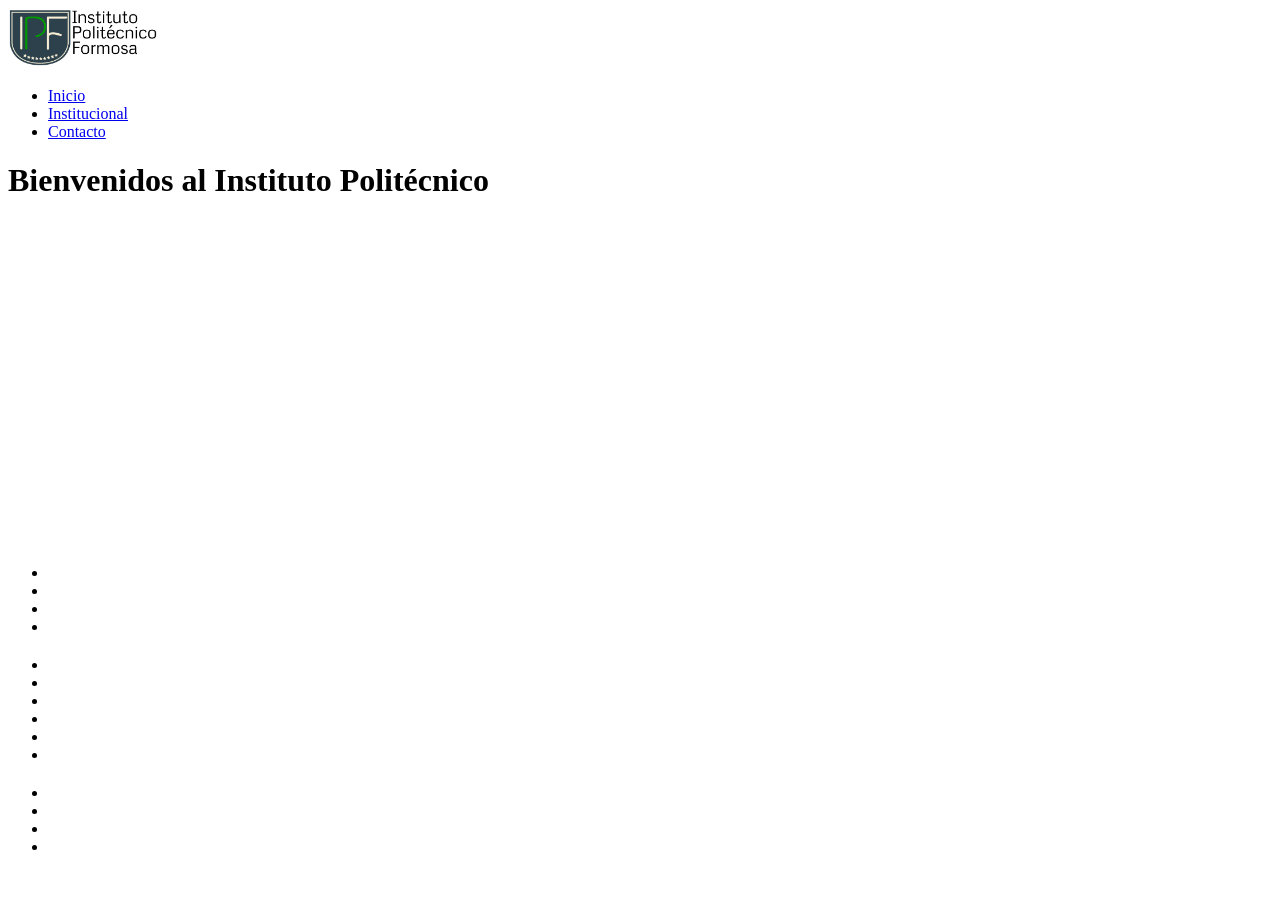
==== index.html @ 4e0a53d9 "Estructura del index html" ====
<!doctype html>
<html lang="es">
  <head>
    <meta charset="UTF-8" />
    <meta name="viewport" content="width=device-width, initial-scale=1.0" />
    <title>Document</title>
    <link rel="stylesheet" href="assets/css/style-inicio.css" />
  </head>
  <body>
    <header class="cabecera">
      <img src="assets/img/logo.png" width="150" alt />
    </header>
    <main>
      <nav class="navegacion">
        <ul>
          <li><a href="index.html">Inicio</a></li>
          <li><a href="institucional.html">Institucional</a></li>
          <li><a href="contactos.html">Contacto</a></li>
        </ul>
      </nav>
      <h1>Bienvenidos al Instituto Politécnico</h1>
      <video
        src="assets/media/Instituto Politécnico Formosa.mp4"
        autoplay
        loop
        muted
        width="640 360"
      ></video>
      <p></p>
      <h2></h2>
      <ul>
        <li></li>
        <li></li>
        <li></li>
        <li></li>
      </ul>
      <h2></h2>
      <ul>
        <li></li>
        <li></li>
        <li></li>
        <li></li>
        <li></li>
        <li></li>
      </ul>
      <h2></h2>
      <ul>
        <li></li>
        <li></li>
        <li></li>
        <li></li>
      </ul>
      <h3></h3>
      <p></p>
    </main>
    <footer>
      <p></p>
    </footer>
  </body>
</html>
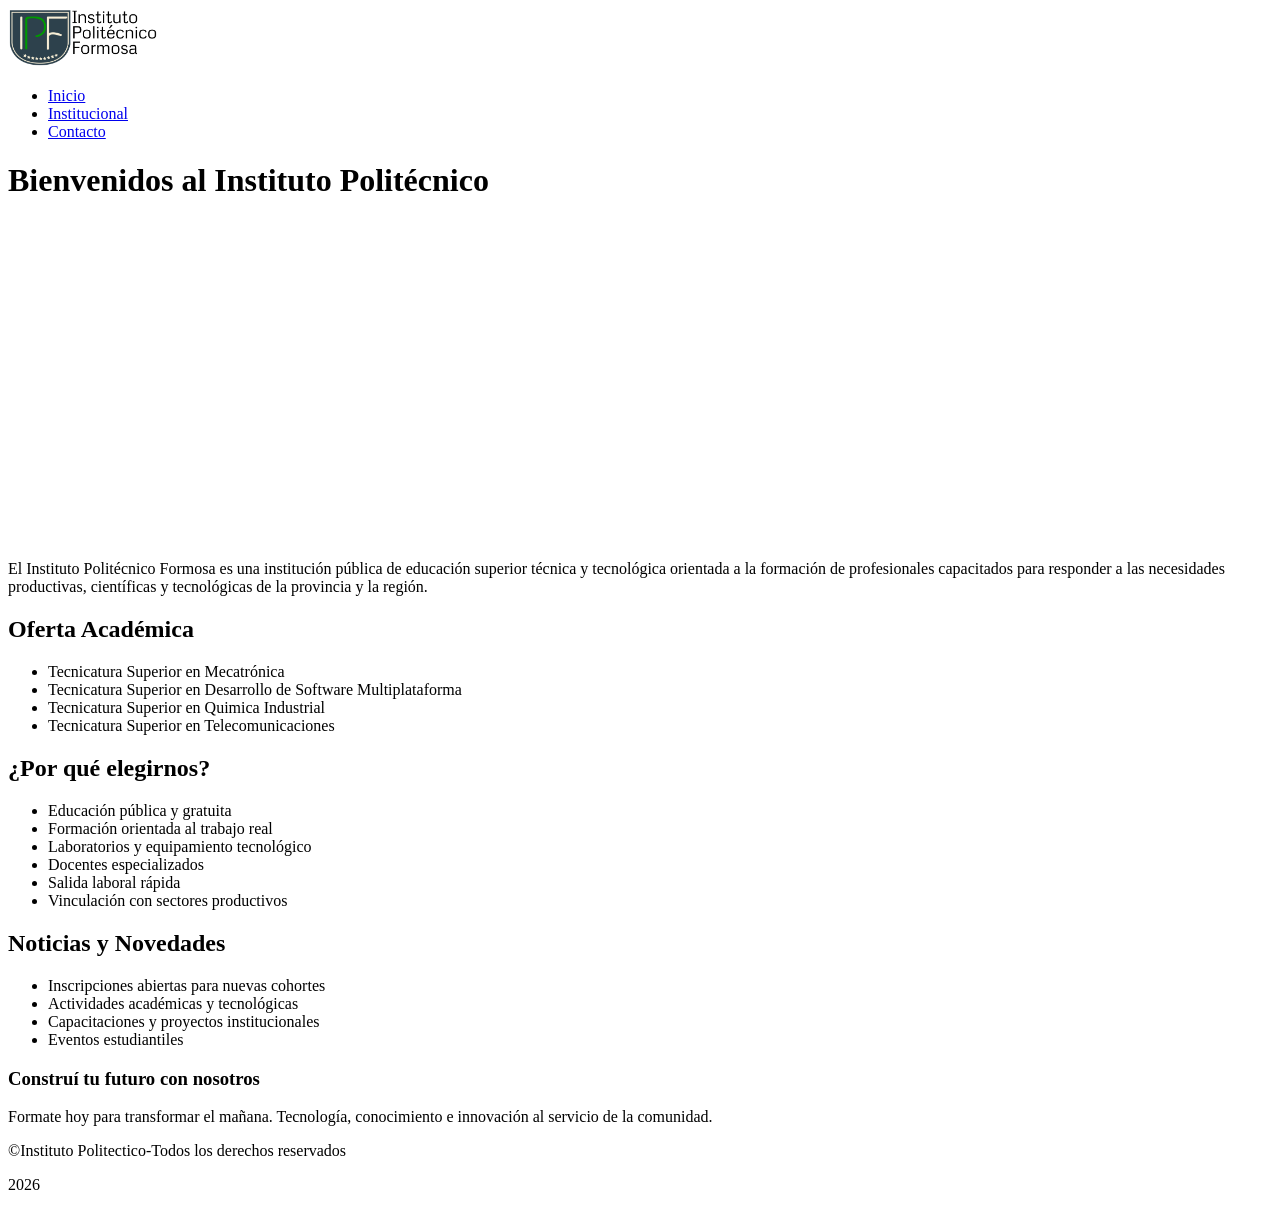
==== commit 59293247: "Se agregó información a la pagina de inicio (footer,h2,p,ul)" ====
--- a/index.html
+++ b/index.html
@@ -26,35 +26,44 @@
         muted
         width="640 360"
       ></video>
-      <p></p>
-      <h2></h2>
+      <p>
+        El Instituto Politécnico Formosa es una institución pública de educación
+        superior técnica y tecnológica orientada a la formación de profesionales
+        capacitados para responder a las necesidades productivas, científicas y
+        tecnológicas de la provincia y la región.
+      </p>
+      <h2>Oferta Académica</h2>
       <ul>
-        <li></li>
-        <li></li>
-        <li></li>
-        <li></li>
+        <li>Tecnicatura Superior en Mecatrónica</li>
+        <li>Tecnicatura Superior en Desarrollo de Software Multiplataforma</li>
+        <li>Tecnicatura Superior en Quimica Industrial</li>
+        <li>Tecnicatura Superior en Telecomunicaciones</li>
       </ul>
-      <h2></h2>
+      <h2>¿Por qué elegirnos?</h2>
       <ul>
-        <li></li>
-        <li></li>
-        <li></li>
-        <li></li>
-        <li></li>
-        <li></li>
+        <li>Educación pública y gratuita</li>
+        <li>Formación orientada al trabajo real</li>
+        <li>Laboratorios y equipamiento tecnológico</li>
+        <li>Docentes especializados</li>
+        <li>Salida laboral rápida</li>
+        <li>Vinculación con sectores productivos</li>
       </ul>
-      <h2></h2>
+      <h2>Noticias y Novedades</h2>
       <ul>
-        <li></li>
-        <li></li>
-        <li></li>
-        <li></li>
+        <li>Inscripciones abiertas para nuevas cohortes</li>
+        <li>Actividades académicas y tecnológicas</li>
+        <li>Capacitaciones y proyectos institucionales</li>
+        <li>Eventos estudiantiles</li>
       </ul>
-      <h3></h3>
-      <p></p>
+      <h3>Construí tu futuro con nosotros</h3>
+      <p>
+        Formate hoy para transformar el mañana. Tecnología, conocimiento e
+        innovación al servicio de la comunidad.
+      </p>
     </main>
     <footer>
-      <p></p>
+      &copy;Instituto Politectico-Todos los derechos reservados
+      <p>2026</p>
     </footer>
   </body>
 </html>
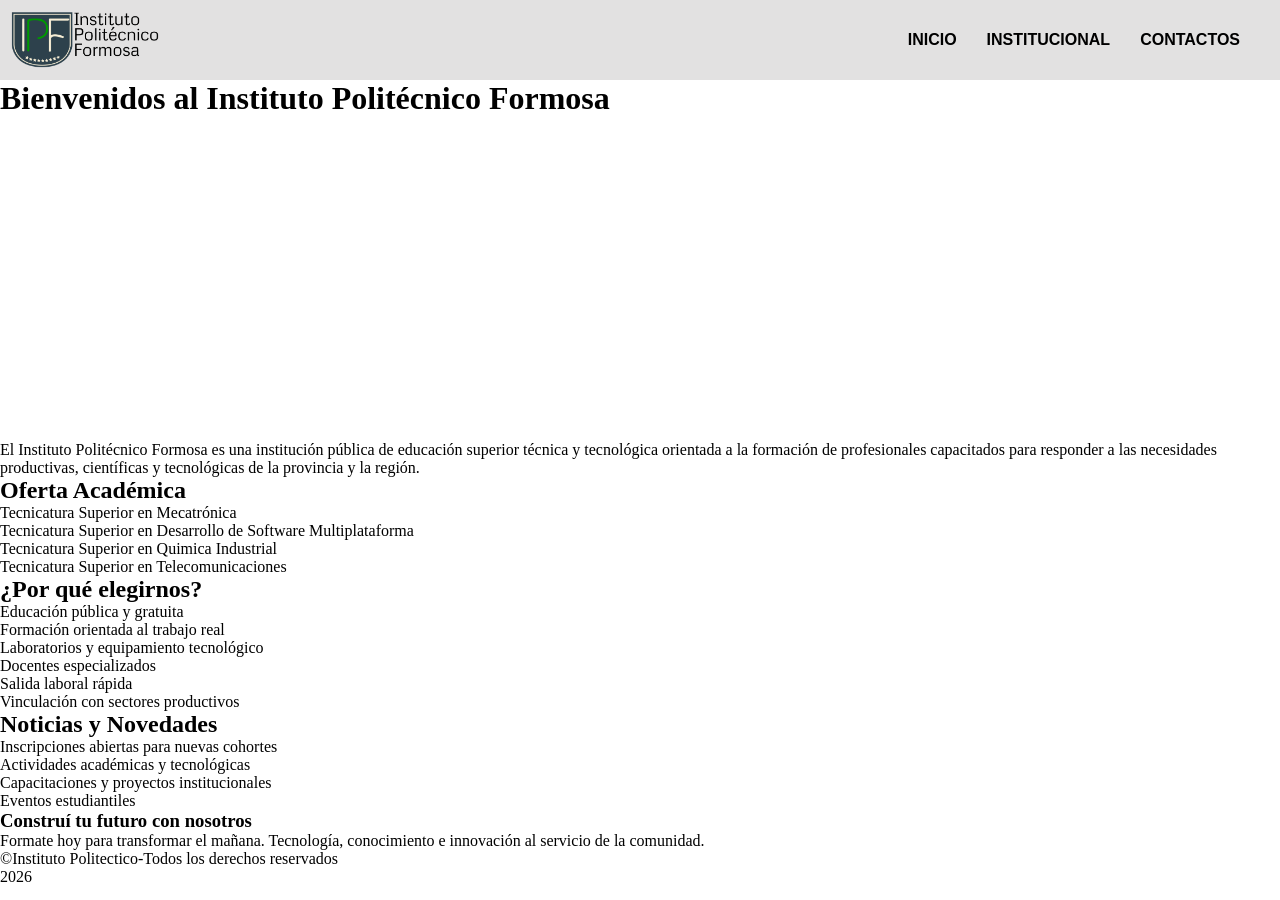
==== commit 5361f5e7: "style: aplicar diseño con flexbox y estilos visuales al nav bar" ====
--- a/index.html
+++ b/index.html
@@ -3,22 +3,24 @@
   <head>
     <meta charset="UTF-8" />
     <meta name="viewport" content="width=device-width, initial-scale=1.0" />
-    <title>Document</title>
+    <title>Instituto Politécnico Formosa</title>
     <link rel="stylesheet" href="assets/css/style-inicio.css" />
   </head>
   <body>
-    <header class="cabecera">
+    <header class="navbar">
+      <div class="logo">
       <img src="assets/img/logo.png" width="150" alt />
-    </header>
-    <main>
-      <nav class="navegacion">
+      </div>
+        <nav class="nav-links">
         <ul>
-          <li><a href="index.html">Inicio</a></li>
-          <li><a href="institucional.html">Institucional</a></li>
-          <li><a href="contactos.html">Contacto</a></li>
+          <li><a href="index.html">INICIO</a></li>
+          <li><a href="institucional.html">INSTITUCIONAL</a></li>
+          <li><a href="contactos.html">CONTACTOS</a></li>
         </ul>
       </nav>
-      <h1>Bienvenidos al Instituto Politécnico</h1>
+       </header>
+    <main>
+      <h1>Bienvenidos al Instituto Politécnico Formosa</h1>
       <video
         src="assets/media/Instituto Politécnico Formosa.mp4"
         autoplay
--- a/assets/css/style-inicio.css
+++ b/assets/css/style-inicio.css
@@ -0,0 +1,40 @@
+*{
+    padding: 0;
+    margin: 0;
+}
+/* BARRA DE NAVEGACION  */
+.navbar {
+background-color: rgb(226, 225, 225);
+font-family: Arial, sans-serif;
+padding: 10px;
+align-items: center;
+justify-content: space-between;
+display: flex;
+}
+.logo {
+height: 60px;
+display: block;
+}
+
+.nav-links ul {
+display: flex;
+list-style: none;
+padding: 15px;
+}
+
+.nab-links li {
+    margin-left: 30px;
+}
+.nav-links a {
+  text-decoration: none;         
+  color: #000000;                   
+  font-size: 16px;
+  font-weight: bold;
+  padding: 15px;
+}
+
+.nav-links a:hover {
+  color: #ffffff;    
+  transition: 0.3s;            
+}
+
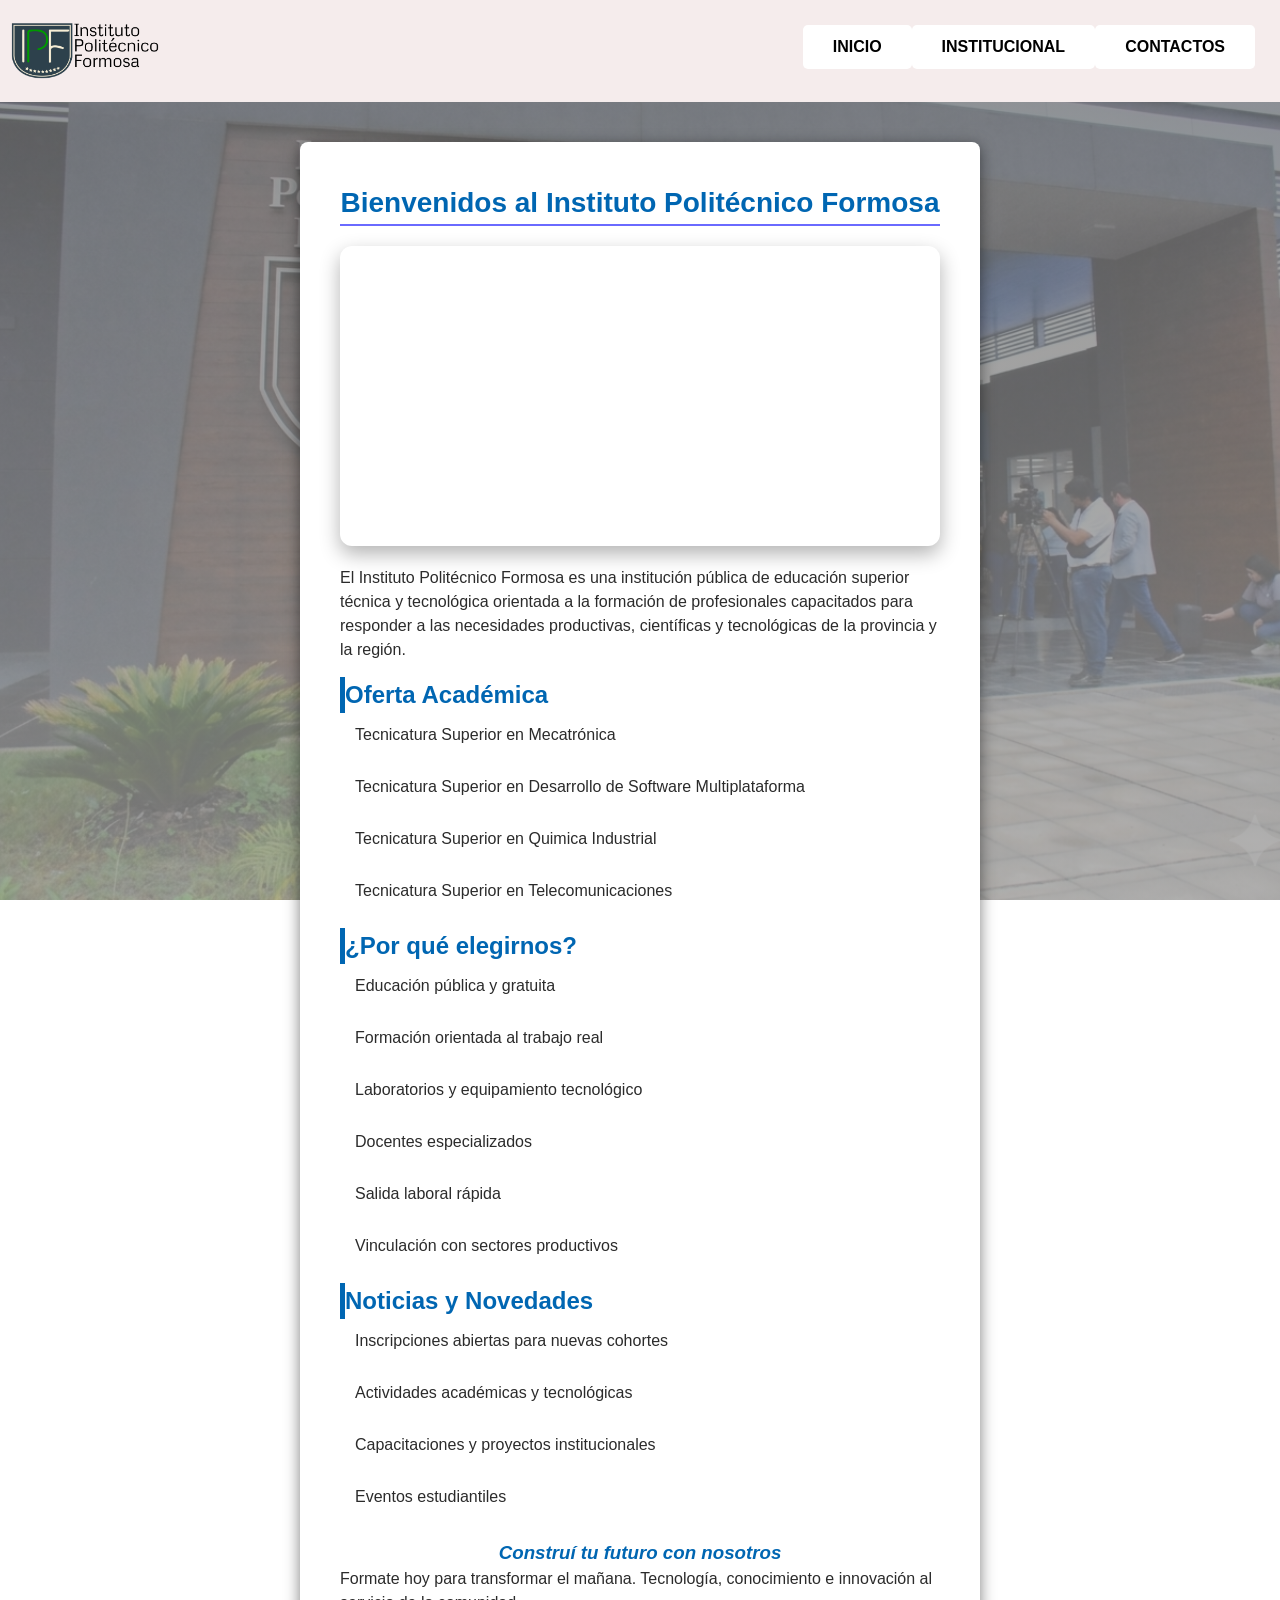
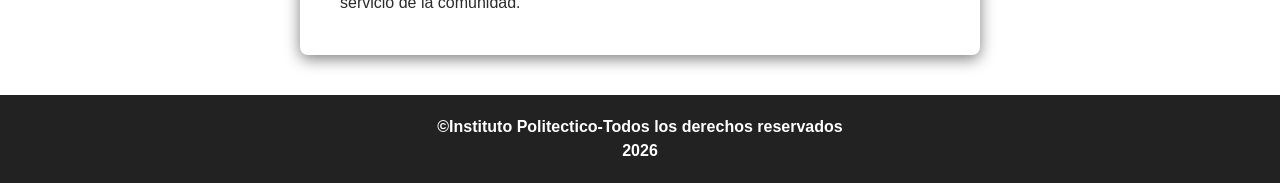
==== commit f0d33d3f: "Fix: Se soluciona un error de dirección" ====
--- a/index.html
+++ b/index.html
@@ -9,16 +9,16 @@
   <body>
     <header class="navbar">
       <div class="logo">
-      <img src="assets/img/logo.png" width="150" alt />
+        <img src="assets/img/logo.png" width="150" alt />
       </div>
-        <nav class="nav-links">
+      <nav class="nav-links">
         <ul>
           <li><a href="index.html">INICIO</a></li>
           <li><a href="institucional.html">INSTITUCIONAL</a></li>
-          <li><a href="contactos.html">CONTACTOS</a></li>
+          <li><a href="contacto.html">CONTACTOS</a></li>
         </ul>
       </nav>
-       </header>
+    </header>
     <main>
       <h1>Bienvenidos al Instituto Politécnico Formosa</h1>
       <video
--- a/assets/css/style-inicio.css
+++ b/assets/css/style-inicio.css
@@ -1,40 +1,122 @@
-*{
-    padding: 0;
-    margin: 0;
+* {
+  padding: 0;
+  margin: 0;
 }
 /* BARRA DE NAVEGACION  */
 .navbar {
-background-color: rgb(226, 225, 225);
-font-family: Arial, sans-serif;
-padding: 10px;
-align-items: center;
-justify-content: space-between;
-display: flex;
+  background-color: rgb(245, 236, 236);
+  font-family: Arial, sans-serif;
+  padding: 10px;
+  align-items: center;
+  justify-content: space-between;
+  display: flex;
 }
 .logo {
-height: 60px;
-display: block;
+  height: 60px;
+  display: block;
 }
 
 .nav-links ul {
-display: flex;
-list-style: none;
-padding: 15px;
+  display: flex;
+  list-style: none;
+  padding: 15px;
 }
 
 .nab-links li {
-    margin-left: 30px;
+  margin-left: 30px;
 }
 .nav-links a {
-  text-decoration: none;         
-  color: #000000;                   
+  text-decoration: none;
+  color: #000000;
   font-size: 16px;
   font-weight: bold;
   padding: 15px;
 }
 
 .nav-links a:hover {
-  color: #ffffff;    
-  transition: 0.3s;            
+  color: #0066b2;
+  transition: 0.3s;
 }
 
+/* CONTENIDO PRINCIPAL */
+
+body {
+  font-family: Arial, sans-serif;
+  line-height: 1.5;
+  color: #2b2b2b;
+  background-image:
+    linear-gradient(rgba(112, 111, 111, 0.75), rgba(159, 159, 159, 0.75)),
+    url("../img/edificio.png");
+  background-size: cover;
+  background-position: center;
+  background-attachment: fixed;
+}
+
+main {
+  max-width: 600px;
+  margin: 40px auto;
+  padding: 40px;
+  background-color: #ffffff;
+  box-shadow: 0 4px 15px rgba(0, 0, 0, 0.5);
+  border-radius: 8px;
+}
+
+/* TÍTULOS */
+
+h1 {
+  color: #0066b2;
+  text-align: center;
+  border-bottom: 2px solid rgb(106, 106, 255);
+  font-size: 28px;
+}
+h2 {
+  color: #0066b2;
+  margin-top: 15px;
+  border-left: 5px solid #0066b2;
+}
+
+h3 {
+  color: #0066b2;
+  text-align: center;
+  font-style: italic;
+  margin-top: 20px;
+}
+
+/* ESTILO DE VIDEO */
+
+video {
+  display: block;
+  margin: 20px auto;
+  max-width: 100%;
+  height: auto;
+  border-radius: 12px;
+  box-shadow: 0 8px 20px rgba(0, 0, 0, 0.3);
+}
+
+/* ESTILOS DE LISTAS */
+ul {
+  list-style: none;
+  padding: 0;
+}
+
+ul li {
+  background: #ffffff;
+  margin-bottom: 8px;
+  padding: 10px 15px;
+  border-radius: 5px;
+  transition: transform 0.2s;
+}
+
+ul li:hover {
+  transform: translateX(5px);
+  background: #e9f2fa;
+}
+
+/* ESTILO DEL FOOTER */
+footer {
+  background-color: #222;
+  color: white;
+  text-align: center;
+  padding: 20px;
+  font-weight: bold;
+}
